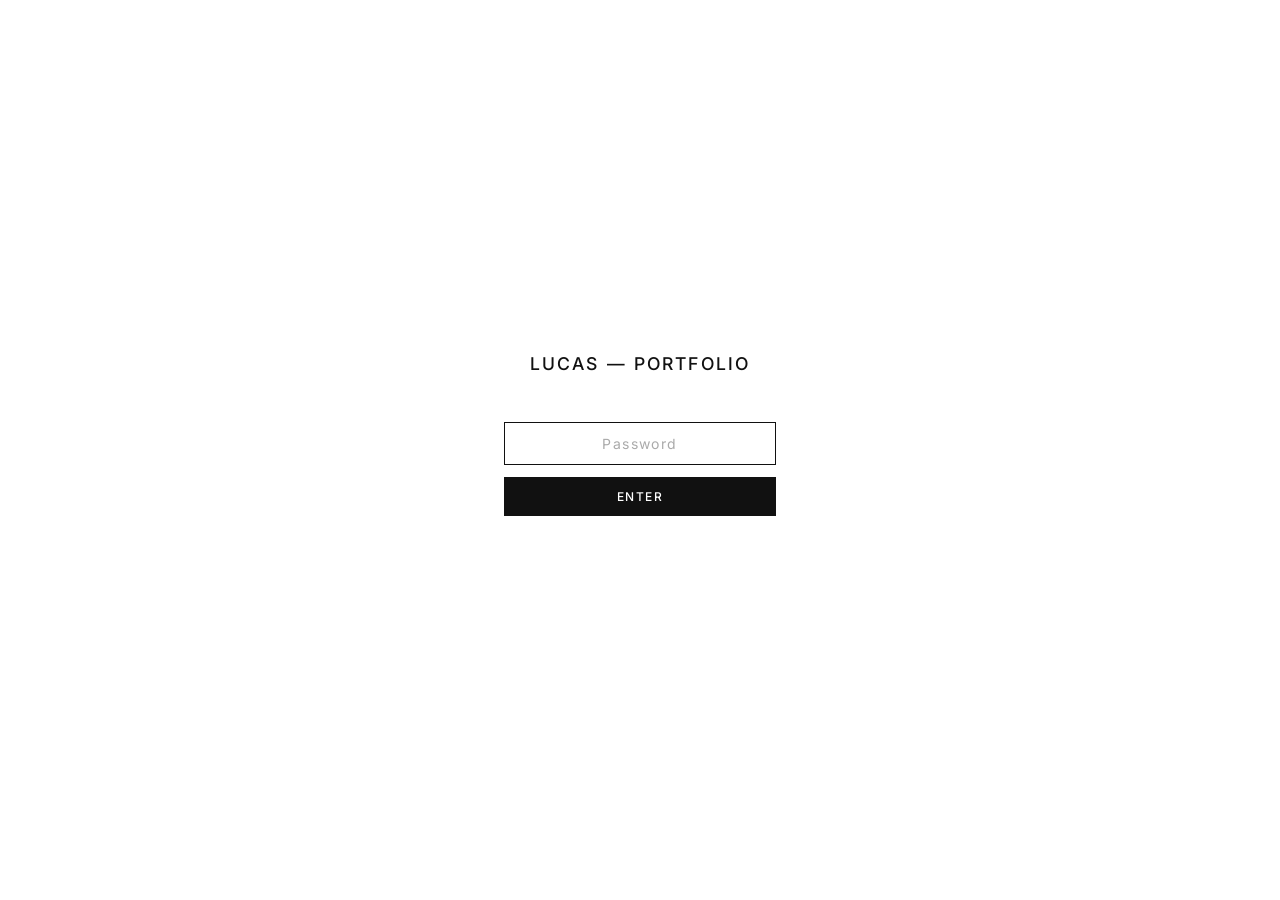
==== case-study-1.html @ 26479161 "Add designer portfolio site with password protection Co-authored-by: luketa8 <5853565+luketa8@users." ====
<!DOCTYPE html>
<html lang="en">
<head>
  <meta charset="UTF-8" />
  <meta name="viewport" content="width=device-width, initial-scale=1.0" />
  <title>Brand Identity — Portfolio</title>
  <link rel="preconnect" href="https://fonts.googleapis.com" />
  <link rel="preconnect" href="https://fonts.gstatic.com" crossorigin />
  <link href="https://fonts.googleapis.com/css2?family=Inter:wght@300;400;500&display=swap" rel="stylesheet" />
  <link rel="stylesheet" href="css/style.css" />
  <script src="js/auth.js"></script>
  <script>document.addEventListener('DOMContentLoaded', requireAuth);</script>
</head>
<body>

  <header class="site-header" id="site-header">
    <a href="portfolio.html" class="header-logo">Lucas</a>
    <nav class="header-nav">
      <a href="various.html">Various</a>
    </nav>
  </header>

  <main class="cs-page-main">
    <div class="cs-page-header">
      <a href="portfolio.html" class="cs-page-back">← Back</a>
      <h1 class="cs-page-title">Brand Identity</h1>
      <p class="cs-page-meta">Branding &amp; Visual</p>
    </div>

    <div class="cs-images">
      <!-- Full-width image -->
      <div class="cs-image-block full-width">
        <!-- Replace with: <img src="images/cs1-01.jpg" alt="Brand Identity overview" /> -->
        <div class="placeholder-img ph-cs1-a" style="height:100%;"></div>
      </div>

      <!-- Two-column images -->
      <div class="cs-images-row">
        <div class="cs-image-block">
          <div class="placeholder-img ph-cs1-b" style="height:100%;"></div>
        </div>
        <div class="cs-image-block">
          <div class="placeholder-img ph-cs1-a" style="height:100%;"></div>
        </div>
      </div>

      <!-- Full-width image -->
      <div class="cs-image-block full-width">
        <div class="placeholder-img ph-cs1-b" style="height:100%;"></div>
      </div>

      <!-- Full-width image -->
      <div class="cs-image-block full-width">
        <div class="placeholder-img ph-cs1-a" style="height:100%;"></div>
      </div>
    </div>
  </main>

  <script>
    const header = document.getElementById('site-header');
    window.addEventListener('scroll', () => {
      header.classList.toggle('scrolled', window.scrollY > 10);
    }, { passive: true });
  </script>

</body>
</html>
---- css/style.css ----
/* ===========================
   Base & Reset
   =========================== */
*, *::before, *::after {
  box-sizing: border-box;
  margin: 0;
  padding: 0;
}

html {
  font-size: 16px;
  scroll-behavior: smooth;
}

body {
  font-family: 'Inter', sans-serif;
  background-color: #ffffff;
  color: #111111;
  -webkit-font-smoothing: antialiased;
}

a {
  color: inherit;
  text-decoration: none;
}

img {
  display: block;
  width: 100%;
  height: 100%;
  object-fit: cover;
}

/* ===========================
   Password Page
   =========================== */
.password-page {
  display: flex;
  align-items: center;
  justify-content: center;
  min-height: 100vh;
  background: #ffffff;
}

.password-box {
  text-align: center;
  width: 100%;
  max-width: 320px;
  padding: 0 24px;
}

.password-box .site-name {
  font-size: 1.1rem;
  font-weight: 500;
  letter-spacing: 0.12em;
  text-transform: uppercase;
  margin-bottom: 48px;
  color: #111111;
}

.password-form {
  display: flex;
  flex-direction: column;
  gap: 12px;
}

.password-form input[type="password"] {
  width: 100%;
  padding: 12px 16px;
  border: 1px solid #d0d0d0;
  border-radius: 0;
  font-family: 'Inter', sans-serif;
  font-size: 0.875rem;
  color: #111111;
  background: #ffffff;
  outline: none;
  transition: border-color 0.2s;
  text-align: center;
  letter-spacing: 0.1em;
}

.password-form input[type="password"]:focus {
  border-color: #111111;
}

.password-form input[type="password"]::placeholder {
  color: #aaaaaa;
  letter-spacing: 0.1em;
}

.password-form button {
  width: 100%;
  padding: 12px 16px;
  background: #111111;
  color: #ffffff;
  border: none;
  border-radius: 0;
  font-family: 'Inter', sans-serif;
  font-size: 0.75rem;
  font-weight: 500;
  letter-spacing: 0.12em;
  text-transform: uppercase;
  cursor: pointer;
  transition: background 0.2s;
}

.password-form button:hover {
  background: #333333;
}

.error-msg {
  font-size: 0.75rem;
  color: #999999;
  letter-spacing: 0.05em;
  opacity: 0;
  transition: opacity 0.2s;
  margin-top: 4px;
}

/* ===========================
   Site Header
   =========================== */
.site-header {
  display: flex;
  align-items: center;
  justify-content: space-between;
  padding: 28px 48px;
  position: sticky;
  top: 0;
  background: rgba(255, 255, 255, 0.95);
  backdrop-filter: blur(4px);
  z-index: 100;
  border-bottom: 1px solid transparent;
  transition: border-color 0.2s;
}

.site-header.scrolled {
  border-color: #e8e8e8;
}

.header-logo {
  font-size: 0.95rem;
  font-weight: 500;
  letter-spacing: 0.12em;
  text-transform: uppercase;
}

.header-nav {
  display: flex;
  gap: 32px;
  font-size: 0.75rem;
  font-weight: 400;
  letter-spacing: 0.1em;
  text-transform: uppercase;
  color: #666666;
}

.header-nav a:hover {
  color: #111111;
}

/* ===========================
   Portfolio Page
   =========================== */
.portfolio-main {
  padding: 0 0 80px;
}

/* Case Studies List */
.case-studies {
  list-style: none;
}

.case-study-item {
  border-bottom: 1px solid #e8e8e8;
}

.case-study-link {
  display: block;
  position: relative;
  overflow: hidden;
  cursor: pointer;
}

/* Image container with hover swap */
.cs-image-wrap {
  position: relative;
  width: 100%;
  height: 70vh;
  min-height: 420px;
  overflow: hidden;
  background: #f0f0f0;
}

.cs-image-wrap .img-default,
.cs-image-wrap .img-hover {
  position: absolute;
  inset: 0;
  width: 100%;
  height: 100%;
  transition: opacity 0.5s ease;
}

.cs-image-wrap .img-hover {
  opacity: 0;
}

.case-study-link:hover .cs-image-wrap .img-default {
  opacity: 0;
}

.case-study-link:hover .cs-image-wrap .img-hover {
  opacity: 1;
}

/* Zoom subtle effect on hover */
.cs-image-wrap .img-default,
.cs-image-wrap .img-hover {
  transform: scale(1);
  transition: opacity 0.5s ease, transform 0.6s ease;
}

.case-study-link:hover .cs-image-wrap .img-default,
.case-study-link:hover .cs-image-wrap .img-hover {
  transform: scale(1.03);
}

/* Case study text overlay */
.cs-info {
  display: flex;
  align-items: flex-end;
  justify-content: space-between;
  padding: 20px 48px;
  gap: 24px;
}

.cs-number {
  font-size: 0.7rem;
  font-weight: 400;
  color: #999999;
  letter-spacing: 0.1em;
  margin-bottom: 6px;
}

.cs-title {
  font-size: 1.6rem;
  font-weight: 400;
  letter-spacing: -0.01em;
  line-height: 1.15;
}

.cs-category {
  font-size: 0.75rem;
  font-weight: 400;
  color: #888888;
  letter-spacing: 0.1em;
  text-transform: uppercase;
  text-align: right;
  white-space: nowrap;
}

.cs-info-right {
  display: flex;
  align-items: center;
  gap: 16px;
}

.cs-arrow {
  font-size: 1.2rem;
  color: #999999;
  transition: transform 0.2s, color 0.2s;
  margin-left: 16px;
}

.case-study-link:hover .cs-arrow {
  transform: translateX(4px);
  color: #111111;
}

/* Various link */
.various-link-wrap {
  padding: 40px 48px 0;
}

.various-link {
  display: inline-flex;
  align-items: center;
  gap: 10px;
  font-size: 0.8rem;
  font-weight: 400;
  letter-spacing: 0.12em;
  text-transform: uppercase;
  color: #666666;
  border-bottom: 1px solid #d0d0d0;
  padding-bottom: 2px;
  transition: color 0.2s, border-color 0.2s;
}

.various-link:hover {
  color: #111111;
  border-color: #111111;
}

.various-link .arrow {
  transition: transform 0.2s;
}

.various-link:hover .arrow {
  transform: translateX(3px);
}

/* ===========================
   Case Study Page
   =========================== */
.cs-page-main {
  padding: 0 0 80px;
}

.cs-page-header {
  padding: 48px 48px 32px;
  border-bottom: 1px solid #e8e8e8;
  margin-bottom: 0;
}

.cs-page-back {
  display: inline-flex;
  align-items: center;
  gap: 8px;
  font-size: 0.75rem;
  letter-spacing: 0.1em;
  text-transform: uppercase;
  color: #888888;
  margin-bottom: 20px;
  transition: color 0.2s;
}

.cs-page-back:hover {
  color: #111111;
}

.cs-page-title {
  font-size: 2.5rem;
  font-weight: 400;
  letter-spacing: -0.02em;
  line-height: 1.1;
  margin-bottom: 8px;
}

.cs-page-meta {
  font-size: 0.75rem;
  color: #999999;
  letter-spacing: 0.1em;
  text-transform: uppercase;
}

/* Images inside case study */
.cs-images {
  display: flex;
  flex-direction: column;
  gap: 0;
}

.cs-image-block {
  width: 100%;
  overflow: hidden;
  background: #f5f5f5;
}

.cs-image-block.full-width {
  height: 70vh;
  min-height: 400px;
}

.cs-image-block.half-width {
  height: 50vh;
  min-height: 300px;
}

.cs-images-row {
  display: grid;
  grid-template-columns: 1fr 1fr;
}

.cs-images-row .cs-image-block {
  height: 55vh;
  min-height: 320px;
}

/* ===========================
   Various Projects Page
   =========================== */
.various-page-main {
  padding: 0 0 80px;
}

.various-header {
  padding: 48px 48px 40px;
  border-bottom: 1px solid #e8e8e8;
}

.various-title {
  font-size: 2.5rem;
  font-weight: 400;
  letter-spacing: -0.02em;
  line-height: 1.1;
  margin-bottom: 8px;
}

.various-subtitle {
  font-size: 0.8rem;
  color: #999999;
  letter-spacing: 0.1em;
  text-transform: uppercase;
}

.various-grid {
  display: grid;
  grid-template-columns: repeat(3, 1fr);
  gap: 0;
}

.various-item {
  position: relative;
  overflow: hidden;
  background: #f5f5f5;
  border-right: 1px solid #e8e8e8;
  border-bottom: 1px solid #e8e8e8;
}

.various-item:nth-child(3n) {
  border-right: none;
}

.various-item-image {
  position: relative;
  width: 100%;
  height: 40vh;
  min-height: 260px;
  overflow: hidden;
}

.various-item-image img,
.various-item-image .placeholder-img {
  width: 100%;
  height: 100%;
  object-fit: cover;
  transition: transform 0.5s ease;
}

.various-item:hover .various-item-image img,
.various-item:hover .various-item-image .placeholder-img {
  transform: scale(1.04);
}

.various-item-info {
  padding: 16px 24px;
}

.various-item-title {
  font-size: 0.85rem;
  font-weight: 400;
  letter-spacing: 0.02em;
}

.various-item-type {
  font-size: 0.7rem;
  color: #999999;
  letter-spacing: 0.1em;
  text-transform: uppercase;
  margin-top: 4px;
}

/* ===========================
   Placeholder Images (CSS gradients)
   Replace with <img> tags pointing to
   your actual image files.
   =========================== */
.placeholder-img {
  display: block;
  width: 100%;
  height: 100%;
  object-fit: cover;
}

/* Case study 1 */
.ph-cs1-a { background: linear-gradient(135deg, #e8e0d8 0%, #c9bfb3 100%); }
.ph-cs1-b { background: linear-gradient(135deg, #d4cfc9 0%, #a89f96 100%); }
/* Case study 2 */
.ph-cs2-a { background: linear-gradient(135deg, #d8dfe8 0%, #b3bfc9 100%); }
.ph-cs2-b { background: linear-gradient(135deg, #c9d4df 0%, #96a8b8 100%); }
/* Case study 3 */
.ph-cs3-a { background: linear-gradient(135deg, #e8e4d8 0%, #c9c4b3 100%); }
.ph-cs3-b { background: linear-gradient(135deg, #dfd8c9 0%, #b8af9a 100%); }
/* Case study 4 */
.ph-cs4-a { background: linear-gradient(135deg, #dfe8e0 0%, #b3c9b8 100%); }
.ph-cs4-b { background: linear-gradient(135deg, #d4dfdb 0%, #a0b8b0 100%); }
/* Various items */
.ph-v1 { background: linear-gradient(160deg, #e8dfd4 0%, #c9b8a8 100%); }
.ph-v2 { background: linear-gradient(160deg, #d4d8e8 0%, #a8aec9 100%); }
.ph-v3 { background: linear-gradient(160deg, #e8e8d4 0%, #c9c9a8 100%); }
.ph-v4 { background: linear-gradient(160deg, #d8e8e4 0%, #a8c9c4 100%); }
.ph-v5 { background: linear-gradient(160deg, #e4d8e8 0%, #c4a8c9 100%); }
.ph-v6 { background: linear-gradient(160deg, #e8d8d8 0%, #c9a8a8 100%); }

/* ===========================
   Responsive
   =========================== */
@media (max-width: 768px) {
  .site-header {
    padding: 20px 24px;
  }

  .cs-info {
    padding: 16px 24px;
    flex-direction: column;
    align-items: flex-start;
    gap: 4px;
  }

  .cs-category {
    text-align: left;
  }

  .cs-page-header {
    padding: 32px 24px 24px;
  }

  .cs-page-title {
    font-size: 1.8rem;
  }

  .cs-image-block.full-width {
    height: 50vw;
    min-height: 240px;
  }

  .cs-images-row {
    grid-template-columns: 1fr;
  }

  .various-grid {
    grid-template-columns: 1fr 1fr;
  }

  .various-header {
    padding: 32px 24px 28px;
  }

  .various-title {
    font-size: 1.8rem;
  }

  .various-link-wrap {
    padding: 32px 24px 0;
  }

  .cs-title {
    font-size: 1.2rem;
  }
}

@media (max-width: 480px) {
  .various-grid {
    grid-template-columns: 1fr;
  }

  .various-item {
    border-right: none;
  }

  .cs-image-wrap {
    height: 55vw;
    min-height: 220px;
  }
}
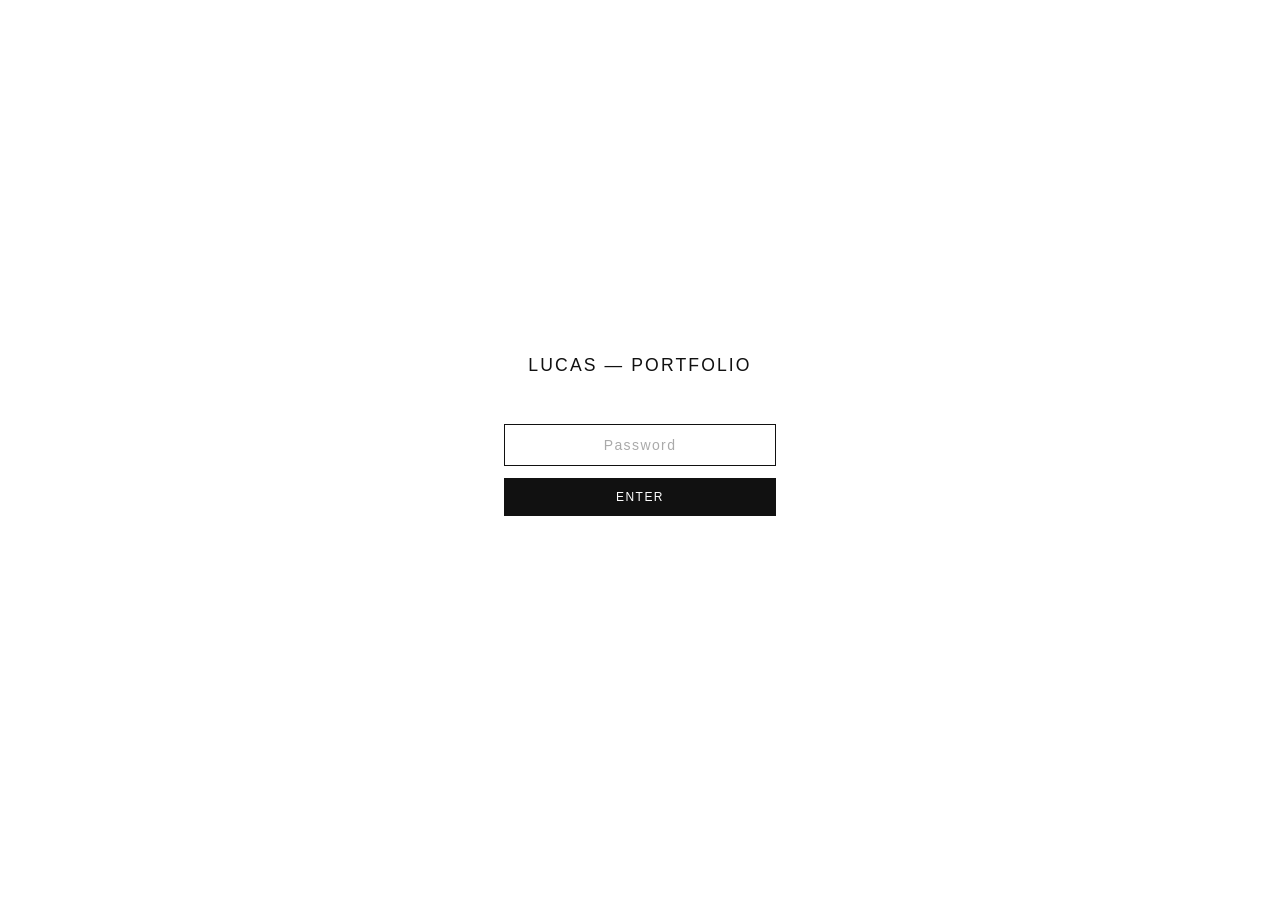
==== commit 2370792e: "avances" ====
--- a/case-study-1.html
+++ b/case-study-1.html
@@ -3,10 +3,10 @@
 <head>
   <meta charset="UTF-8" />
   <meta name="viewport" content="width=device-width, initial-scale=1.0" />
-  <title>Brand Identity — Portfolio</title>
+  <title>HPE — Portfolio</title>
   <link rel="preconnect" href="https://fonts.googleapis.com" />
   <link rel="preconnect" href="https://fonts.gstatic.com" crossorigin />
-  <link href="https://fonts.googleapis.com/css2?family=Inter:wght@300;400;500&display=swap" rel="stylesheet" />
+  <link href="https://fonts.googleapis.com/css2?family=Lexend:wght@300;400;500;900&display=swap" rel="stylesheet" />
   <link rel="stylesheet" href="css/style.css" />
   <script src="js/auth.js"></script>
   <script>document.addEventListener('DOMContentLoaded', requireAuth);</script>
@@ -14,45 +14,151 @@
 <body>
 
   <header class="site-header" id="site-header">
-    <a href="portfolio.html" class="header-logo">Lucas</a>
+    <a href="portfolio.html" class="header-logo">Lucas Speyer</a>
     <nav class="header-nav">
-      <a href="various.html">Various</a>
     </nav>
   </header>
 
   <main class="cs-page-main">
     <div class="cs-page-header">
       <a href="portfolio.html" class="cs-page-back">← Back</a>
-      <h1 class="cs-page-title">Brand Identity</h1>
-      <p class="cs-page-meta">Branding &amp; Visual</p>
+      <div class="cs-ph-body">
+        <div class="cs-ph-left">
+          <span class="cs-ph-number">01</span>
+          <h1 class="cs-page-title">HPE</h1>
+          <p class="cs-ph-description">Driving design system adoption at enterprise scale. Overhaul of design libraries, tokens, code and guidance to enable scalable, consistent product experiences.</p>
+        </div>
+        <div class="cs-ph-right">
+          <div class="cs-ph-meta-item">
+            <span class="cs-ph-label">Period</span>
+            <p class="cs-ph-value">2023-</p>
+          </div>
+          <div class="cs-ph-meta-item">
+            <span class="cs-ph-label">Role</span>
+            <p class="cs-ph-value">Design Engineer — Design Systems</p>
+          </div>
+          <div class="cs-ph-meta-item">
+            <span class="cs-ph-label">Tools:</span>
+            <p class="cs-ph-value">Figma, Adobe Illustrator, React, Grommet, GitHub Copilot, Claude AI.</p>
+          </div>
+        </div>
+      </div>
     </div>
 
-    <div class="cs-images">
-      <!-- Full-width image -->
-      <div class="cs-image-block full-width">
-        <!-- Replace with: <img src="images/cs1-01.jpg" alt="Brand Identity overview" /> -->
-        <div class="placeholder-img ph-cs1-a" style="height:100%;"></div>
-      </div>
+    <!-- Content sections -->
+    <div class="cs-sections-wrapper">
+    <div class="cs-sections">
 
-      <!-- Two-column images -->
-      <div class="cs-images-row">
-        <div class="cs-image-block">
-          <div class="placeholder-img ph-cs1-b" style="height:100%;"></div>
+            <!-- Type 2: Image left, Text right -->
+      <div class="cs-section cs-section--image-text">
+        <div class="cs-section-media">
+          <div class="cs-section-media-card">
+            <img src="img/cs1/cs1.png" alt="">
+          </div>
         </div>
-        <div class="cs-image-block">
-          <div class="placeholder-img ph-cs1-a" style="height:100%;"></div>
+        <div class="cs-section-text">
+          <div class="cs-section-rule"></div>
+           <h2 class="cs-section-title">Rebuilding a shared foundation</h2>
+          <p class="cs-section-body">When I joined HPE, the design system was fragmented. Many products had been acquired and built under different design systems or custom solutions, which resulted in inconsistent components, heavy detachment, and growing divergence between Figma and code.</p>
+          <p class="cs-section-body"> My work focused on rebuilding trust in the system by making clear design decisions and redesigning its foundations: the component library, examples library, sticker sheets and icons library. In parallel, we rebuilt the design system guidance site to support a clearer “journey to one” — a shared source of truth grounded in tokens and practical usage rather than abstract rules.</p>
         </div>
       </div>
 
-      <!-- Full-width image -->
-      <div class="cs-image-block full-width">
-        <div class="placeholder-img ph-cs1-b" style="height:100%;"></div>
+      <!-- Type 1: Text left, Image right -->
+      <div class="cs-section cs-section--text-image">
+        <div class="cs-section-text">
+          <div class="cs-section-rule"></div>
+          <h2 class="cs-section-title">From components to systems</h2>
+          <p class="cs-section-body">Looking at the design system as a product, a major issue was that Figma components were often too limiting for designers, which led teams to detach and rebuild them locally.</p>
+          <p class="cs-section-body">Instead of enforcing stricter rules, we focused on making the system more flexible and understandable. I contributed to the architecture of the new Figma libraries and token structure, helping align spacing, color, and typography decisions with real product needs. Reducing the gap between Figma and code became a core principle, ensuring designers and developers were working from the same mental model and system constraints.</p>
+        </div>
+        <div class="cs-section-media">
+          <div class="cs-section-media-card">
+            <img src="img/cs1/cs2.png" alt="">
+          </div>
+        </div>
       </div>
 
-      <!-- Full-width image -->
-      <div class="cs-image-block full-width">
-        <div class="placeholder-img ph-cs1-a" style="height:100%;"></div>
+      <!-- Type 2: Image left, Text right -->
+      <div class="cs-section cs-section--image-text">
+        <div class="cs-section-media">
+          <div class="cs-section-media-card">
+            <img src="img/cs1/cs4.png" alt="">
+            <small class="link-ext"><a href="https://design-system.hpe.design/" target="_blank">design-system.hpe.design</a></small>
+          </div>
+        </div>
+        <div class="cs-section-text">
+          <div class="cs-section-rule"></div>
+          <h2 class="cs-section-title">Guidance that people actually use</h2>
+          <p class="cs-section-body">The existing documentation was thorough but impractical. It was difficult to scan, hard to apply, and disconnected from day-to-day work. I worked on the redo of the guidance site, redesigning its information architecture to clearly separate tutorials, how-tos, explanations, and reference material.</p>
+          <p class="cs-section-body">After that, I implemented the guidance in code using Grommet (React), updating the design system site, including complex anatomy diagrams. I also tested and added accessibility guidance for key components.</p>
+          <p class="cs-section-body">The outcome was fewer questions, less friction, and faster decision making across teams, measured in both outreach and usage data.</p>
+        </div>
       </div>
+
+
+            <!-- Type 1: Text left, Image right -->
+      <div class="cs-section cs-section--text-image">
+        <div class="cs-section-text">
+          <div class="cs-section-rule"></div>
+          <h2 class="cs-section-title">Design system adoption as a product problem</h2>
+          <p class="cs-section-body">Adoption didn't happen by mandate — it happened through collaboration. I led enablement and adoption efforts by pairing directly with product designers and developers to align on priorities, tradeoffs, and realistic adoption paths. </p>
+          <p class="cs-section-body">Together, we audited existing products, identified gaps, and planned realistic adoption paths. For teams with specific needs, I supported the creation of product-specific auxiliary libraries built on top of design system tokens, allowing teams to move forward without breaking alignment. Feedback from these collaborations continuously flowed back into the system, shaping improvements and priorities.</p>
+        </div>
+        <div class="cs-section-media">
+          <div class="cs-section-media-card">
+            <img src="img/cs1/cs3.png" alt="">
+          </div>
+        </div>
+      </div>
+
+
+      <!-- Type 2: Image left, Text right -->
+      <div class="cs-section cs-section--image-text">
+        <div class="cs-section-media">
+          <div class="cs-section-media-card">
+            <img src="img/cs1/cs5.png" alt="">           
+          </div>
+        </div>
+        <div class="cs-section-text">
+          <div class="cs-section-rule"></div>
+          <h2 class="cs-section-title">Outcomes</h2>
+          <p class="cs-section-body">This hands-on, systems-first approach increased adoption from zero active products to eight teams actively implementing the HPE Design System, each at different stages of maturity. Component detachment was reduced by 41%, signaling increased trust and usability of the system. More importantly, teams began to see the design system not as a constraint, but as an accelerator — a shared foundation that supported scale, consistency, and faster delivery.</p>
+        </div>
+      </div>
+
+                  <!-- Type 1: Text left, Image right -->
+      <div class="cs-section cs-section--text-image">
+        <div class="cs-section-text">
+          <div class="cs-section-rule"></div>
+          <h2 class="cs-section-title">Enabling rebrand at scale</h2>
+          <p class="cs-section-body">When HPE rolled out its new visual identity, the design system work we had already put in place became a force multiplier. Instead of each product team interpreting the rebrand independently, the system acted as a single source of truth. The brand DNA defined by leadership and marketing was translated into tokens, themes, and components that teams could immediately use to ship.</p>
+          <p class="cs-section-body">With the Design System encapsulating the new look and feel into the Landmark theme, product teams were able to adopt the rebrand quickly and consistently, reducing rework and avoiding fragmentation. The result was a cohesive visual transition across products, proving the design system’s role not just in consistency, but in enabling change at enterprise scale.</p>
+        </div>
+        <div class="cs-section-media">
+          <div class="cs-section-media-card">
+            <img src="img/cs1/cs6.png" alt="">
+          </div>
+        </div>
+      </div>
+
+            <!-- Type 2: Image left, Text right -->
+      <div class="cs-section cs-section--image-text">
+        <div class="cs-section-media">
+          <div class="cs-section-media-card">
+            <img src="img/cs1/cs7.png" alt="">           
+          </div>
+        </div>
+        <div class="cs-section-text" style="max-width: 83%;">
+          <div class="cs-section-rule"></div>
+          <h2 class="cs-section-title">Designing AI as an assistive layer</h2>
+          <p class="cs-section-body">A key challenge was integrating an AI agent into complex operational tools like GreenLake, where users manage servers and cloud infrastructure. Research showed that making AI too prominent in these high-stakes environments increased anxiety rather than reducing effort. The goal was to position AI as a supporting layer that helped users move faster without obscuring system behavior or user control.</p>
+          <p class="cs-section-body">We recommended a flow that starts with a lightweight side chat instead of rigid forms, with the AI asking clarifying questions only when needed. Routing and classification happened in the background, while users reviewed an editable summary before submission. Afterward, the AI shifted to proactive help by surfacing related cases and documentation. Visually, the AI was placed on a lower layer than the core application to reinforce trust and control.</p>
+        </div>
+      </div>
+
+
+    </div>
     </div>
   </main>
 
--- a/css/style.css
+++ b/css/style.css
@@ -13,7 +13,7 @@
 }
 
 body {
-  font-family: 'Inter', sans-serif;
+  font-family: 'Lexend', sans-serif;
   background-color: #ffffff;
   color: #111111;
   -webkit-font-smoothing: antialiased;
@@ -32,9 +32,9 @@
 }
 
 /* ===========================
-   Password Page
-   =========================== */
-.password-page {
+   Landing Page
+   =========================== */
+.landing-page {
   display: flex;
   align-items: center;
   justify-content: center;
@@ -42,6 +42,59 @@
   background: #ffffff;
 }
 
+.landing-content {
+  text-align: center;
+  max-width: 790px;
+  padding: 0 24px;
+}
+
+.landing-intro {
+  font-size: 1.7rem;
+  font-weight: 400;
+  letter-spacing: -0.01em;
+  line-height: 1.3;
+  margin-bottom: 12px;
+  color: #111111;
+}
+
+.landing-sub {
+  font-size: 1.34rem;
+  font-weight: 300;
+  color: #555555;
+  line-height: 1.5;
+  margin-bottom: 36px;
+}
+
+.landing-btn {
+  display: inline-block;
+  padding: 12px 40px;
+  background: #111111;
+  color: #ffffff;
+  font-family: 'Lexend', sans-serif;
+  font-size: 0.75rem;
+  font-weight: 500;
+  letter-spacing: 0.12em;
+  text-transform: uppercase;
+  text-decoration: none;
+  cursor: pointer;
+  transition: background 0.2s;
+}
+
+.landing-btn:hover {
+  background: #333333;
+}
+
+/* ===========================
+   Password Page
+   =========================== */
+.password-page {
+  display: flex;
+  align-items: center;
+  justify-content: center;
+  min-height: 100vh;
+  background: #ffffff;
+}
+
 .password-box {
   text-align: center;
   width: 100%;
@@ -69,7 +122,7 @@
   padding: 12px 16px;
   border: 1px solid #d0d0d0;
   border-radius: 0;
-  font-family: 'Inter', sans-serif;
+  font-family: 'Lexend', sans-serif;
   font-size: 0.875rem;
   color: #111111;
   background: #ffffff;
@@ -95,7 +148,7 @@
   color: #ffffff;
   border: none;
   border-radius: 0;
-  font-family: 'Inter', sans-serif;
+  font-family: 'Lexend', sans-serif;
   font-size: 0.75rem;
   font-weight: 500;
   letter-spacing: 0.12em;
@@ -136,6 +189,7 @@
 
 .site-header.scrolled {
   border-color: #e8e8e8;
+  /*background: #f7f7f7;*/
 }
 
 .header-logo {
@@ -166,115 +220,135 @@
   padding: 0 0 80px;
 }
 
-/* Case Studies List */
-.case-studies {
-  list-style: none;
-}
-
-.case-study-item {
+/* 2x2 Grid */
+.portfolio-grid {
+  display: grid;
+  grid-template-columns: 1fr 1fr;
+  gap: 0;
+  max-width: 1536px;
+  margin: 0 auto;
+}
+
+.pg-item {
+  position: relative;
+  display: block;
+  overflow: hidden;
+  aspect-ratio: 4 / 3;
+  cursor: pointer;
+  border-right: 1px solid #e8e8e8;
   border-bottom: 1px solid #e8e8e8;
 }
 
-.case-study-link {
-  display: block;
-  position: relative;
-  overflow: hidden;
-  cursor: pointer;
-}
-
-/* Image container with hover swap */
-.cs-image-wrap {
-  position: relative;
-  width: 100%;
-  height: 70vh;
-  min-height: 420px;
-  overflow: hidden;
-  background: #f0f0f0;
-}
-
-.cs-image-wrap .img-default,
-.cs-image-wrap .img-hover {
+.pg-item:nth-child(even) {
+  border-right: none;
+}
+
+.pg-item:nth-child(3),
+.pg-item:nth-child(4) {
+  border-bottom: none;
+}
+
+/* Images */
+.pg-images {
   position: absolute;
   inset: 0;
+}
+
+.bottom-image {
+margin-top: -8rem;
+z-index: -1;
+position: relative;
+}
+
+
+.pg-img {
+  position: absolute;
+  inset: 0;
   width: 100%;
   height: 100%;
-  transition: opacity 0.5s ease;
-}
-
-.cs-image-wrap .img-hover {
+  transition: transform 0.7s cubic-bezier(0.77, 0, 0.175, 1);
+}
+
+.pg-img--default {
+  z-index: 1;
+  transform: scale(1);
+}
+
+.pg-item:hover .pg-img--default {
+  transform: scale(1.06);
+}
+
+/* Hover image: diagonal clip-path wipe from bottom-left */
+.pg-img--hover {
+  z-index: 2;
+  clip-path: polygon(0% 100%, 0% 100%, 0% 100%);
+  transform: scale(1.04);
+  transition:
+    clip-path 0.7s cubic-bezier(0.77, 0, 0.175, 1),
+    transform 0.7s cubic-bezier(0.77, 0, 0.175, 1);
+}
+
+.pg-item:hover .pg-img--hover {
+  clip-path: polygon(0% 0%, 100% 0%, 100% 100%, 0% 100%);
+  transform: scale(1);
+}
+
+/* Dark gradient overlay — only visible on hover */
+.pg-overlay {
+  position: absolute;
+  inset: 0;
+  z-index: 3;
+  background: rgba(0, 0, 0, 0.70);
   opacity: 0;
-}
-
-.case-study-link:hover .cs-image-wrap .img-default {
+  transition: opacity 0.4s ease;
+}
+
+.pg-item:hover .pg-overlay {
+  opacity: 1;
+}
+
+/* Info bar — centered, appears on hover */
+.pg-info {
+  position: absolute;
+  inset: 0;
+  z-index: 4;
+  display: flex;
+  flex-direction: column;
+  align-items: center;
+  justify-content: center;
+  gap: 6px;
+  padding: 24px;
+  text-align: center;
   opacity: 0;
-}
-
-.case-study-link:hover .cs-image-wrap .img-hover {
+  transform: translateY(10px);
+  transition: opacity 0.4s ease, transform 0.4s cubic-bezier(0.77, 0, 0.175, 1);
+}
+
+.pg-item:hover .pg-info {
   opacity: 1;
-}
-
-/* Zoom subtle effect on hover */
-.cs-image-wrap .img-default,
-.cs-image-wrap .img-hover {
-  transform: scale(1);
-  transition: opacity 0.5s ease, transform 0.6s ease;
-}
-
-.case-study-link:hover .cs-image-wrap .img-default,
-.case-study-link:hover .cs-image-wrap .img-hover {
-  transform: scale(1.03);
-}
-
-/* Case study text overlay */
-.cs-info {
-  display: flex;
-  align-items: flex-end;
-  justify-content: space-between;
-  padding: 20px 48px;
-  gap: 24px;
-}
-
-.cs-number {
-  font-size: 0.7rem;
+  transform: translateY(0);
+}
+
+.pg-number {
+  font-size: 1.35rem;
   font-weight: 400;
-  color: #999999;
-  letter-spacing: 0.1em;
-  margin-bottom: 6px;
-}
-
-.cs-title {
-  font-size: 1.6rem;
+  letter-spacing: 0.12em;
+  color: rgba(255,255,255,0.65);
+}
+
+.pg-title {
+  font-size: 2.8rem;
+  font-weight: 500;
+  letter-spacing: -0.01em;
+  line-height: 1.2;
+  color: #ffffff;
+}
+
+.pg-category {
+  font-size: 1.25rem;
   font-weight: 400;
-  letter-spacing: -0.01em;
-  line-height: 1.15;
-}
-
-.cs-category {
-  font-size: 0.75rem;
-  font-weight: 400;
-  color: #888888;
-  letter-spacing: 0.1em;
-  text-transform: uppercase;
-  text-align: right;
-  white-space: nowrap;
-}
-
-.cs-info-right {
-  display: flex;
-  align-items: center;
-  gap: 16px;
-}
-
-.cs-arrow {
-  font-size: 1.2rem;
-  color: #999999;
-  transition: transform 0.2s, color 0.2s;
-  margin-left: 16px;
-}
-
-.case-study-link:hover .cs-arrow {
-  transform: translateX(4px);
-  color: #111111;
+  letter-spacing: 0.14em;
+  color: rgba(255,255,255,0.85);
 }
 
 /* Various link */
@@ -313,12 +387,13 @@
    Case Study Page
    =========================== */
 .cs-page-main {
-  padding: 0 0 80px;
+  max-width: 1536px;
+  margin: 0 auto;
+  padding: 0;
 }
 
 .cs-page-header {
-  padding: 48px 48px 32px;
-  border-bottom: 1px solid #e8e8e8;
+  padding: 40px 48px 56px;
   margin-bottom: 0;
 }
 
@@ -326,11 +401,11 @@
   display: inline-flex;
   align-items: center;
   gap: 8px;
-  font-size: 0.75rem;
+  font-size: 0.9rem;
   letter-spacing: 0.1em;
   text-transform: uppercase;
   color: #888888;
-  margin-bottom: 20px;
+  margin-bottom: 32px;
   transition: color 0.2s;
 }
 
@@ -338,12 +413,103 @@
   color: #111111;
 }
 
+/* Two-column header body */
+.cs-ph-body {
+  display: flex;
+  gap: 64px;
+  align-items: flex-start;
+}
+
+.cs-ph-left {
+  flex: 0 0 52%;
+  max-width: 52%;
+}
+
+.cs-ph-number {
+  display: block;
+  font-size: 9rem;
+  font-weight: 900;
+  color: #d4d4d4;
+  line-height: 0.9;
+  letter-spacing: -0.03em;
+  margin-bottom: 4px;
+}
+
 .cs-page-title {
-  font-size: 2.5rem;
-  font-weight: 400;
+  font-size: 3.6rem;
+  font-weight: 700;
   letter-spacing: -0.02em;
   line-height: 1.1;
-  margin-bottom: 8px;
+  margin-bottom: 20px;
+}
+
+.link-ext {
+  font-size: 0.75rem;
+  color: #999999;
+  letter-spacing: 0.1em;
+  text-transform: uppercase;
+  text-align: center;
+  padding: 24px;
+  display: block;
+  transition: color 0.2s;
+}
+
+.intro-text {
+  font-size: .9rem;
+  font-weight: 300;
+  width: 100%;
+  margin: 24px 0 0;
+  line-height: 1.6;
+}
+
+.intro-text p {
+  margin: 36px auto 0;
+}
+
+.link-ext a {
+  color: #999999;
+  transition: color 0.2s;
+}
+
+.link-ext a:hover {
+  color: #111111;
+}
+
+.cs-ph-description {
+  font-size: 1.25rem;
+  font-weight: 500;
+  color: #555555;
+  line-height: 1.7;
+  max-width: 563px;
+}
+
+/* Right metadata column */
+.cs-ph-right {
+  flex: 1;
+  display: flex;
+  flex-direction: column;
+  gap: 28px;
+  padding-top: 12px;
+}
+
+.cs-ph-meta-item {
+  display: flex;
+  flex-direction: column;
+  gap: 6px;
+}
+
+.cs-ph-label {
+  font-size: 0.96rem;
+  font-weight: 500;
+  color: #00B5A0;
+  letter-spacing: 0.01em;
+}
+
+.cs-ph-value {
+  font-size: 1.08rem;
+  font-weight: 400;
+  color: #333333;
+  line-height: 1.6;
 }
 
 .cs-page-meta {
@@ -351,6 +517,97 @@
   color: #999999;
   letter-spacing: 0.1em;
   text-transform: uppercase;
+}
+
+/* ===========================
+   Case Study Content Sections
+   =========================== */
+.cs-sections-wrapper {
+  background: #f6f6f6;
+  width: 100vw;
+  position: relative;
+  left: 50%;
+  transform: translateX(-50%);
+  padding-bottom: 80px;
+}
+
+.cs-sections {
+  max-width: 1536px;
+  margin: 0 auto;
+  display: flex;
+  flex-direction: column;
+  background-color: ;
+}
+
+.cs-section-text{
+  max-width: 80%;
+}
+
+.cs-section {
+  display: grid;
+  grid-template-columns: 1fr 1fr;
+  gap: 80px;
+  align-items: center;
+  padding: 60px 48px;
+}
+
+.cs-section-rule {
+  width: 48px;
+  height: 2px;
+  background: #111111;
+  margin-bottom: 24px;
+}
+
+.cs-section-title {
+  font-size: 2.2rem;
+  font-weight: 500;
+  letter-spacing: -0.02em;
+  line-height: 1.15;
+  margin-bottom: 24px;
+  color: #111111;
+}
+
+.cs-section-body {
+  font-size: 1rem;
+  font-weight: 300;
+  color: #444444;
+  padding-bottom: 16px;
+  line-height: 1.8;
+}
+
+.cs-section-media {
+  display: flex;
+  align-items: center;
+  justify-content: center;
+}
+
+.cs-section-media-card {
+  width: 100%;
+}
+
+/* Type 2: image is first in DOM but visually left — already correct */
+.cs-section--image-text .cs-section-media {
+  order: -1;
+}
+
+@media (max-width: 768px) {
+  .cs-section {
+    grid-template-columns: 1fr;
+    gap: 40px;
+    padding: 56px 24px;
+  }
+
+  .cs-section--image-text .cs-section-media {
+    order: 0;
+  }
+
+  .cs-section-title {
+    font-size: 1.7rem;
+  }
+
+  .cs-section-media-card {
+    aspect-ratio: 3 / 2;
+  }
 }
 
 /* Images inside case study */
@@ -522,11 +779,30 @@
   }
 
   .cs-page-header {
-    padding: 32px 24px 24px;
+    padding: 28px 24px 40px;
+  }
+
+  .cs-ph-body {
+    flex-direction: column;
+    gap: 40px;
+  }
+
+  .cs-ph-left {
+    flex: none;
+    max-width: 100%;
+  }
+
+  .cs-ph-number {
+    font-size: 6rem;
   }
 
   .cs-page-title {
-    font-size: 1.8rem;
+    font-size: 2.64rem;
+  }
+
+  .cs-ph-right {
+    padding-top: 0;
+    gap: 24px;
   }
 
   .cs-image-block.full-width {
@@ -557,6 +833,23 @@
   .cs-title {
     font-size: 1.2rem;
   }
+
+  .portfolio-grid {
+    grid-template-columns: 1fr;
+  }
+
+  .pg-item {
+    border-right: none;
+    aspect-ratio: 3 / 2;
+  }
+
+  .pg-item:nth-child(3) {
+    border-bottom: 1px solid #e8e8e8;
+  }
+
+  .pg-title {
+    font-size: 1.2rem;
+  }
 }
 
 @media (max-width: 480px) {
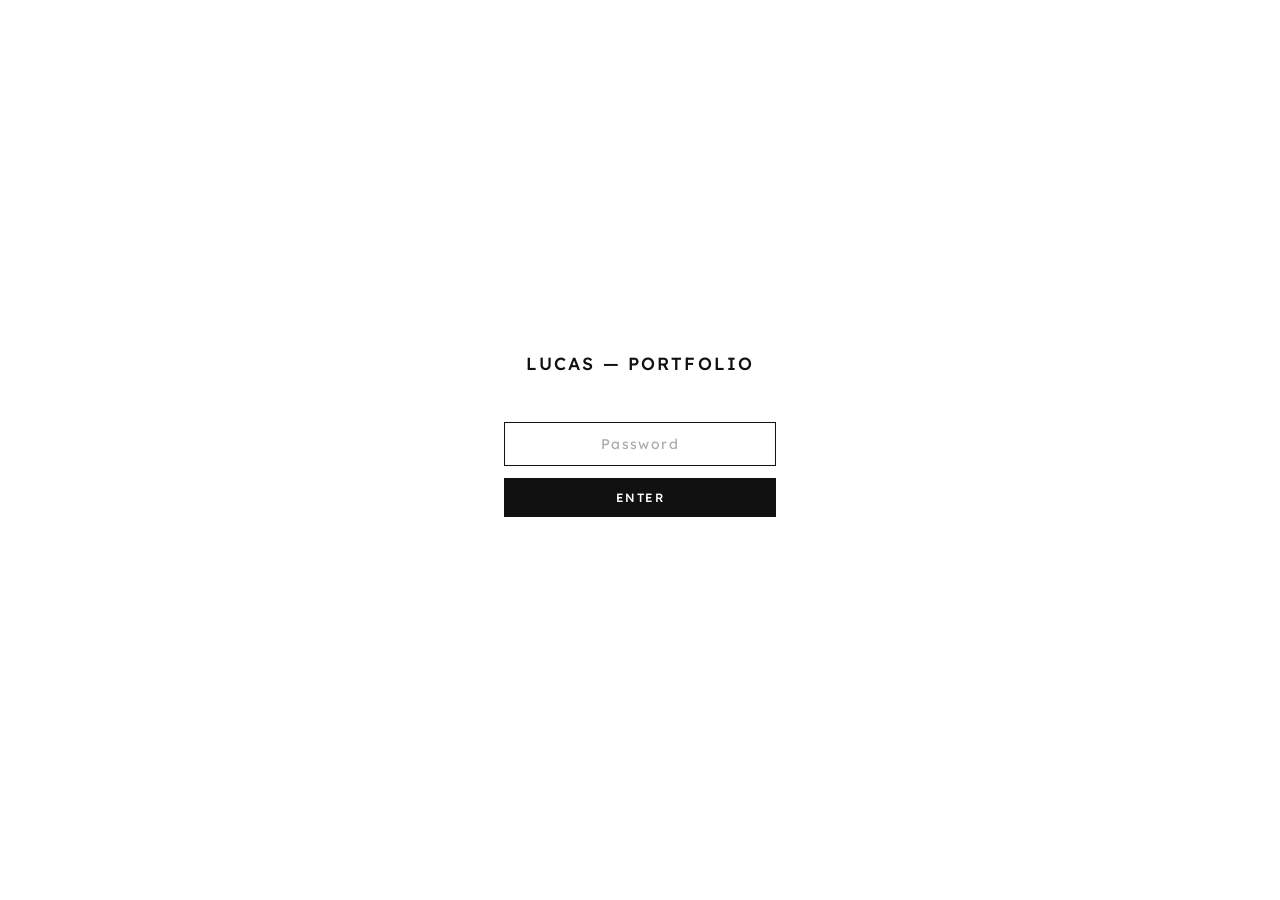
==== commit 701e1521: "revamp" ====
--- a/case-study-1.html
+++ b/case-study-1.html
@@ -8,6 +8,17 @@
   <link rel="preconnect" href="https://fonts.gstatic.com" crossorigin />
   <link href="https://fonts.googleapis.com/css2?family=Lexend:wght@300;400;500;900&display=swap" rel="stylesheet" />
   <link rel="stylesheet" href="css/style.css" />
+  <!-- Favicon -->
+  <link rel="icon" type="image/svg+xml" href="img/favicon.svg" />
+  <link rel="alternate icon" type="image/png" href="img/favicon-32.png" />
+  <link rel="apple-touch-icon" href="img/apple-touch-icon.png" />
+  <!-- Open Graph / Social Sharing -->
+  <meta property="og:type" content="website" />
+  <meta property="og:title" content="HPE Case Study — Lucas Speyer" />
+  <meta property="og:description" content="Senior Product Designer with 12+ years shaping digital products and design systems. Based in Buenos Aires, Argentina." />
+  <meta property="og:image" content="https://luketa8.github.io/lucas/img/og-image.png" />
+  <meta name="twitter:card" content="summary_large_image" />
+  <meta name="twitter:image" content="https://luketa8.github.io/lucas/img/og-image.png" />
   <script src="js/auth.js"></script>
   <script>document.addEventListener('DOMContentLoaded', requireAuth);</script>
 </head>
@@ -53,7 +64,7 @@
       <div class="cs-section cs-section--image-text">
         <div class="cs-section-media">
           <div class="cs-section-media-card">
-            <img src="img/cs1/cs1.png" alt="">
+            <img src="img/cs1/cs1.webp" alt="" loading="eager" fetchpriority="high">
           </div>
         </div>
         <div class="cs-section-text">
@@ -74,7 +85,7 @@
         </div>
         <div class="cs-section-media">
           <div class="cs-section-media-card">
-            <img src="img/cs1/cs2.png" alt="">
+            <img src="img/cs1/cs2.webp" alt="" loading="lazy">
           </div>
         </div>
       </div>
@@ -83,7 +94,7 @@
       <div class="cs-section cs-section--image-text">
         <div class="cs-section-media">
           <div class="cs-section-media-card">
-            <img src="img/cs1/cs4.png" alt="">
+            <img src="img/cs1/cs4.webp" alt="" loading="lazy">
             <small class="link-ext"><a href="https://design-system.hpe.design/" target="_blank">design-system.hpe.design</a></small>
           </div>
         </div>
@@ -107,7 +118,7 @@
         </div>
         <div class="cs-section-media">
           <div class="cs-section-media-card">
-            <img src="img/cs1/cs3.png" alt="">
+            <img src="img/cs1/cs3.webp" alt="" loading="lazy">
           </div>
         </div>
       </div>
@@ -117,7 +128,7 @@
       <div class="cs-section cs-section--image-text">
         <div class="cs-section-media">
           <div class="cs-section-media-card">
-            <img src="img/cs1/cs5.png" alt="">           
+            <img src="img/cs1/cs5.webp" alt="" loading="lazy">           
           </div>
         </div>
         <div class="cs-section-text">
@@ -137,7 +148,7 @@
         </div>
         <div class="cs-section-media">
           <div class="cs-section-media-card">
-            <img src="img/cs1/cs6.png" alt="">
+            <img src="img/cs1/cs6.webp" alt="" loading="lazy">
           </div>
         </div>
       </div>
@@ -146,7 +157,7 @@
       <div class="cs-section cs-section--image-text">
         <div class="cs-section-media">
           <div class="cs-section-media-card">
-            <img src="img/cs1/cs7.png" alt="">           
+            <img src="img/cs1/cs7.webp" alt="" loading="lazy">           
           </div>
         </div>
         <div class="cs-section-text" style="max-width: 83%;">
@@ -160,6 +171,13 @@
 
     </div>
     </div>
+
+    <div class="cs-closure">
+      <svg class="cs-closure-frame" viewBox="0 0 100 100" preserveAspectRatio="none" aria-hidden="true">
+        <rect x="0" y="0" width="100" height="100" fill="none" />
+      </svg>
+      <p>Ultimately, the system’s adoption came not from enforcement but from trust, earned by making the tools, guidance, and components genuinely helpful to teams.</p>
+    </div>
   </main>
 
   <script>
@@ -168,6 +186,7 @@
       header.classList.toggle('scrolled', window.scrollY > 10);
     }, { passive: true });
   </script>
+  <script src="js/closure-tilt.js"></script>
 
 </body>
 </html>
--- a/css/style.css
+++ b/css/style.css
@@ -1,6 +1,6 @@
 /* ===========================
-   Base & Reset
-   =========================== */
+Base & Reset
+=========================== */
 *, *::before, *::after {
   box-sizing: border-box;
   margin: 0;
@@ -32,8 +32,8 @@
 }
 
 /* ===========================
-   Landing Page
-   =========================== */
+Landing Page
+=========================== */
 .landing-page {
   display: flex;
   align-items: center;
@@ -85,8 +85,8 @@
 }
 
 /* ===========================
-   Password Page
-   =========================== */
+Password Page
+=========================== */
 .password-page {
   display: flex;
   align-items: center;
@@ -171,8 +171,8 @@
 }
 
 /* ===========================
-   Site Header
-   =========================== */
+Site Header
+=========================== */
 .site-header {
   display: flex;
   align-items: center;
@@ -214,8 +214,8 @@
 }
 
 /* ===========================
-   Portfolio Page
-   =========================== */
+Portfolio Page
+=========================== */
 .portfolio-main {
   padding: 0 0 80px;
 }
@@ -255,9 +255,9 @@
 }
 
 .bottom-image {
-margin-top: -8rem;
-z-index: -1;
-position: relative;
+  margin-top: -8rem;
+  z-index: -1;
+  position: relative;
 }
 
 
@@ -284,8 +284,8 @@
   clip-path: polygon(0% 100%, 0% 100%, 0% 100%);
   transform: scale(1.04);
   transition:
-    clip-path 0.7s cubic-bezier(0.77, 0, 0.175, 1),
-    transform 0.7s cubic-bezier(0.77, 0, 0.175, 1);
+  clip-path 0.7s cubic-bezier(0.77, 0, 0.175, 1),
+  transform 0.7s cubic-bezier(0.77, 0, 0.175, 1);
 }
 
 .pg-item:hover .pg-img--hover {
@@ -353,39 +353,59 @@
 
 /* Various link */
 .various-link-wrap {
-  padding: 40px 48px 0;
-}
-
-.various-link {
-  display: inline-flex;
-  align-items: center;
-  gap: 10px;
-  font-size: 0.8rem;
-  font-weight: 400;
-  letter-spacing: 0.12em;
-  text-transform: uppercase;
-  color: #666666;
-  border-bottom: 1px solid #d0d0d0;
-  padding-bottom: 2px;
-  transition: color 0.2s, border-color 0.2s;
-}
-
-.various-link:hover {
-  color: #111111;
-  border-color: #111111;
-}
-
-.various-link .arrow {
-  transition: transform 0.2s;
-}
-
-.various-link:hover .arrow {
-  transform: translateX(3px);
+  padding: 40px 0;
+  max-width: 1536px;
+  margin: 0 auto;
+}
+
+.various-item {
+  position: relative;
+  display: block;
+  overflow: hidden;
+  cursor: pointer;
+  border: 1px solid #e8e8e8;
+}
+
+.various-img-wrap {
+  width: 100%;
+  overflow: hidden;
+  line-height: 0;
+}
+
+.various-image {
+  width: 100%;
+  height: auto;
+  display: block;
+  transition: transform 0.7s cubic-bezier(0.77, 0, 0.175, 1);
+}
+
+.various-item:hover .various-image {
+  transform: scale(1.06);
+}
+
+.various-item .pg-overlay {
+  opacity: 0;
+  transition: opacity 0.4s ease;
+}
+
+.various-item:hover .pg-overlay {
+  opacity: 1;
+}
+
+.various-item .pg-info {
+  opacity: 0;
+  transform: translateY(10px);
+  transition: opacity 0.4s ease, transform 0.4s cubic-bezier(0.77, 0, 0.175, 1);
+}
+
+.various-item:hover .pg-info {
+  opacity: 1;
+  transform: translateY(0);
 }
 
 /* ===========================
-   Case Study Page
-   =========================== */
+Case Study Page
+=========================== */
 .cs-page-main {
   max-width: 1536px;
   margin: 0 auto;
@@ -454,6 +474,14 @@
   transition: color 0.2s;
 }
 
+.with-bg{
+  background: url('../img/cs3/bottom.jpg') no-repeat center center;
+  background-size: 100%;
+  min-height: 91vh;
+  margin-top: 36px;
+  
+}
+
 .intro-text {
   font-size: .9rem;
   font-weight: 300;
@@ -499,7 +527,7 @@
 }
 
 .cs-ph-label {
-  font-size: 0.96rem;
+  font-size: 1.18rem;
   font-weight: 500;
   color: #00B5A0;
   letter-spacing: 0.01em;
@@ -520,8 +548,8 @@
 }
 
 /* ===========================
-   Case Study Content Sections
-   =========================== */
+Case Study Content Sections
+=========================== */
 .cs-sections-wrapper {
   background: #f6f6f6;
   width: 100vw;
@@ -543,6 +571,62 @@
   max-width: 80%;
 }
 
+.cs-closure {
+  position: relative;
+  max-width: 680px;
+  margin: 120px auto;
+  padding: 80px 48px;
+  background: #ffffff;
+  text-align: center;
+  font-size: 1.2rem;
+  font-weight: 400;
+  color: #555555;
+  line-height: 1.8;
+  letter-spacing: -0.01em;
+  transform-style: preserve-3d;
+  will-change: transform;
+  transition: transform 0.5s cubic-bezier(0.23, 1, 0.32, 1),
+  box-shadow 0.5s cubic-bezier(0.23, 1, 0.32, 1),
+  color 0.3s ease;
+  cursor: default;
+}
+
+.cs-closure:hover {
+  color: #333333;
+}
+
+.centered-note {
+  font-size: 1.05rem;
+  font-family: 'Lexend', sans-serif;
+  margin: 24px auto;
+  text-align: center;
+}
+
+
+/* SVG animated border frame */
+.cs-closure-frame {
+  position: absolute;
+  inset: -20px;
+  width: calc(100% + 40px);
+  height: calc(100% + 40px);
+  pointer-events: none;
+  overflow: visible;
+}
+
+.cs-closure-frame rect {
+  fill: none;
+  stroke: #a2a1a1;
+  stroke-width: 1;
+  vector-effect: non-scaling-stroke;
+  stroke-dasharray: 400;
+  stroke-dashoffset: 400;
+  transition: stroke-dashoffset 1s cubic-bezier(0.77, 0, 0.18, 1);
+}
+
+.cs-closure:hover .cs-closure-frame rect {
+  stroke-dashoffset: 0;
+}
+
 .cs-section {
   display: grid;
   grid-template-columns: 1fr 1fr;
@@ -554,8 +638,16 @@
 .cs-section-rule {
   width: 48px;
   height: 2px;
-  background: #111111;
+  background: #a2a1a1;
   margin-bottom: 24px;
+}
+
+.cs-section-subtitle{ 
+  font-size: 1.3rem;
+  font-weight: 400;
+  line-height: 1.3;
+  margin-bottom: 24px;
+  font-family: '';
 }
 
 .cs-section-title {
@@ -568,7 +660,7 @@
 }
 
 .cs-section-body {
-  font-size: 1rem;
+  font-size: 1.14rem;
   font-weight: 300;
   color: #444444;
   padding-bottom: 16px;
@@ -596,15 +688,15 @@
     gap: 40px;
     padding: 56px 24px;
   }
-
+  
   .cs-section--image-text .cs-section-media {
     order: 0;
   }
-
+  
   .cs-section-title {
     font-size: 1.7rem;
   }
-
+  
   .cs-section-media-card {
     aspect-ratio: 3 / 2;
   }
@@ -644,8 +736,8 @@
 }
 
 /* ===========================
-   Various Projects Page
-   =========================== */
+Various Projects Page
+=========================== */
 .various-page-main {
   padding: 0 0 80px;
 }
@@ -653,6 +745,8 @@
 .various-header {
   padding: 48px 48px 40px;
   border-bottom: 1px solid #e8e8e8;
+  max-width: 1536px;
+  margin: 0 auto;
 }
 
 .various-title {
@@ -728,10 +822,10 @@
 }
 
 /* ===========================
-   Placeholder Images (CSS gradients)
-   Replace with <img> tags pointing to
-   your actual image files.
-   =========================== */
+Placeholder Images (CSS gradients)
+Replace with <img> tags pointing to
+your actual image files.
+=========================== */
 .placeholder-img {
   display: block;
   width: 100%;
@@ -760,93 +854,90 @@
 .ph-v6 { background: linear-gradient(160deg, #e8d8d8 0%, #c9a8a8 100%); }
 
 /* ===========================
-   Responsive
-   =========================== */
+Responsive
+=========================== */
 @media (max-width: 768px) {
   .site-header {
     padding: 20px 24px;
   }
-
+  
   .cs-info {
     padding: 16px 24px;
     flex-direction: column;
     align-items: flex-start;
     gap: 4px;
   }
-
+  
   .cs-category {
     text-align: left;
   }
-
+  
   .cs-page-header {
     padding: 28px 24px 40px;
   }
-
+  
   .cs-ph-body {
     flex-direction: column;
     gap: 40px;
   }
-
+  
   .cs-ph-left {
     flex: none;
     max-width: 100%;
   }
-
+  
   .cs-ph-number {
     font-size: 6rem;
   }
-
+  
   .cs-page-title {
     font-size: 2.64rem;
   }
-
+  
   .cs-ph-right {
     padding-top: 0;
     gap: 24px;
   }
-
+  
   .cs-image-block.full-width {
     height: 50vw;
     min-height: 240px;
   }
-
+  
   .cs-images-row {
     grid-template-columns: 1fr;
   }
-
+  
   .various-grid {
     grid-template-columns: 1fr 1fr;
   }
-
+  
   .various-header {
     padding: 32px 24px 28px;
   }
-
+  
   .various-title {
     font-size: 1.8rem;
   }
-
-  .various-link-wrap {
-    padding: 32px 24px 0;
-  }
-
+  
+ 
   .cs-title {
     font-size: 1.2rem;
   }
-
+  
   .portfolio-grid {
     grid-template-columns: 1fr;
   }
-
+  
   .pg-item {
     border-right: none;
     aspect-ratio: 3 / 2;
   }
-
+  
   .pg-item:nth-child(3) {
     border-bottom: 1px solid #e8e8e8;
   }
-
+  
   .pg-title {
     font-size: 1.2rem;
   }
@@ -856,13 +947,140 @@
   .various-grid {
     grid-template-columns: 1fr;
   }
-
+  
   .various-item {
     border-right: none;
   }
-
+  
   .cs-image-wrap {
     height: 55vw;
     min-height: 220px;
   }
 }
+
+/* ===========================
+Mosaic Gallery
+=========================== */
+.mosaic-grid {
+  display: grid;
+  grid-template-columns: repeat(4, 1fr);
+  grid-auto-rows: 260px;
+  grid-auto-flow: dense;
+  gap: 3px;
+  background: #e0e0e0;
+  max-width: 1536px;
+  margin: 0 auto;
+}
+
+.mosaic-item {
+  overflow: hidden;
+  cursor: pointer;
+  position: relative;
+  background: #f0f0f0;
+}
+
+.mosaic-item.col-2 { grid-column: span 2; }
+.mosaic-item.col-3 { grid-column: span 3; }
+.mosaic-item.col-4 { grid-column: span 4; }
+.mosaic-item.row-2 { grid-row: span 2; }
+
+.mosaic-item img {
+  width: 100%;
+  height: 100%;
+  object-fit: cover;
+  display: block;
+  transition: transform 0.55s cubic-bezier(0.25, 0.46, 0.45, 0.94);
+}
+
+.mosaic-item:hover img {
+  transform: scale(1.05);
+}
+
+/* Gallery Modal */
+.gallery-modal {
+  position: fixed;
+  inset: 0;
+  background: rgba(8, 8, 8, 0.94);
+  display: flex;
+  flex-direction: column;
+  align-items: center;
+  justify-content: center;
+  z-index: 500;
+  opacity: 0;
+  pointer-events: none;
+  transition: opacity 0.28s ease;
+}
+
+.gallery-modal.is-open {
+  opacity: 1;
+  pointer-events: all;
+}
+
+.gallery-modal img {
+  max-width: min(90vw, 1200px);
+  max-height: 80vh;
+  object-fit: contain;
+  display: block;
+  box-shadow: 0 24px 80px rgba(0,0,0,0.5);
+}
+
+.modal-caption {
+  margin-top: 18px;
+  color: rgba(255, 255, 255, 0.5);
+  font-size: 0.68rem;
+  letter-spacing: 0.2em;
+  text-transform: uppercase;
+  font-family: 'Lexend', sans-serif;
+  font-weight: 400;
+}
+
+.modal-close-btn {
+  position: fixed;
+  top: 28px;
+  right: 36px;
+  background: none;
+  border: none;
+  color: rgba(255, 255, 255, 0.6);
+  font-size: 1.6rem;
+  line-height: 1;
+  cursor: pointer;
+  padding: 8px;
+  transition: color 0.2s;
+}
+
+.modal-close-btn:hover { color: #ffffff; }
+
+.modal-nav-btn {
+  position: fixed;
+  top: 50%;
+  transform: translateY(-50%);
+  background: none;
+  border: none;
+  color: rgba(255, 255, 255, 0.35);
+  font-size: 2rem;
+  line-height: 1;
+  cursor: pointer;
+  padding: 20px 16px;
+  transition: color 0.2s;
+  user-select: none;
+}
+
+.modal-nav-btn:hover { color: rgba(255,255,255,0.9); }
+.modal-nav-btn.prev { left: 20px; }
+.modal-nav-btn.next { right: 20px; }
+
+@media (max-width: 900px) {
+  .mosaic-grid {
+    grid-template-columns: repeat(2, 1fr);
+    grid-auto-rows: 220px;
+  }
+}
+
+@media (max-width: 500px) {
+  .mosaic-grid {
+    grid-template-columns: 1fr 1fr;
+    grid-auto-rows: 160px;
+  }
+  .mosaic-item.col-2 { grid-column: span 2; }
+  .modal-nav-btn { display: none; }
+}
